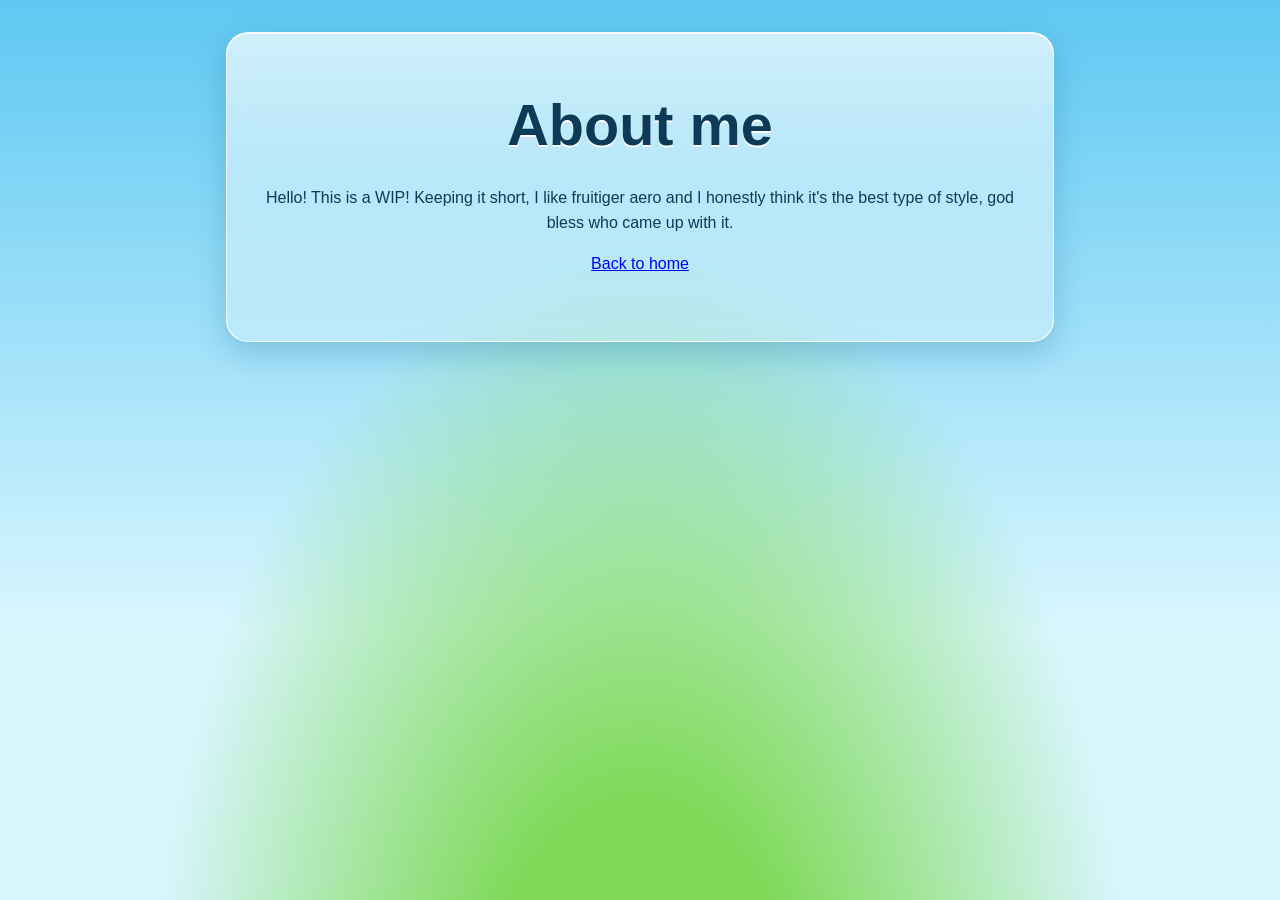
==== aboutme/index.html @ 9e490b0f "Started a about me section, will think better about what to write" ====
<!DOCTYPE html>
<html lang="en">
<head>
  <meta charset="UTF-8">
  <meta name="viewport" content="width=device-width, initial-scale=1">
  <title>About | Rafael Eduardo dos Santos Silva</title>
  <link rel="stylesheet" href="/style.css">
</head>
<body>
  <main>
    <header class="glass hero">
      <h1>About me</h1>
      <p>Hello! This is a WIP! Keeping it short, I like fruitiger aero and I honestly think it's the best type of style, god bless who came up with it.</p>
      <p><a href="/">Back to home</a></p>
    </header>
  </main>
</body>
</html>
---- style.css ----
:root {
  --sky-top: #5ec8f2;
  --sky-low: #d9f6ff;
  --grass: #7ed957;
  --deep: #0b5a86;
  --ink: #0d3b57;
  --glass: rgba(255, 255, 255, .45);
  --edge: rgba(255, 255, 255, .85);
}
* { box-sizing: border-box; }
body {
  margin: 0; min-height: 100vh; color: var(--ink);
  font-family: "Frutiger", "Segoe UI", "Myriad Pro", "Trebuchet MS", sans-serif;
  line-height: 1.55;
  background:
    radial-gradient(ellipse at 50% 120%, var(--grass) 0 18%, transparent 55%),
    linear-gradient(180deg, var(--sky-top), var(--sky-low) 70%);
  background-attachment: fixed;
  overflow-x: hidden;
}
main { max-width: 860px; margin: 0 auto; padding: 2rem 1rem 3rem; position: relative; z-index: 1; }
h1 { font-size: clamp(2.2rem, 6vw, 3.6rem); margin: 0 0 .3rem; font-weight: 600; text-shadow: 0 2px 0 #fff; }
h2 { font-size: 1.6rem; text-shadow: 0 1px 0 #fff; }
h3 { margin: 0 0 .4rem; }

.glass {
  background: linear-gradient(180deg, rgba(255,255,255,.7), var(--glass) 45%, rgba(255,255,255,.3));
  border: 1px solid var(--edge);
  border-radius: 22px;
  box-shadow: 0 10px 30px rgba(11, 90, 134, .25), inset 0 1px 0 #fff;
  backdrop-filter: blur(10px);
  padding: 1.5rem;
}
.hero { text-align: center; padding: 3rem 1.5rem; }
.pills { list-style: none; display: flex; flex-wrap: wrap; gap: .5rem; justify-content: center; padding: 0; margin: 1.2rem 0 0; }
.pills li, button {
  background: linear-gradient(180deg, #a6f08a 0%, #4fc23a 50%, #3aa82b 51%, #6ee052 100%);
  color: #fff; text-shadow: 0 -1px 0 rgba(0,70,0,.5);
  border: 1px solid #2d8f22; border-radius: 999px;
  box-shadow: inset 0 1px 0 rgba(255,255,255,.8), 0 2px 5px rgba(0,60,0,.3);
}
.pills li { padding: .25rem 1rem; font-weight: 600; }

.grid { display: grid; gap: 1.2rem; grid-template-columns: repeat(auto-fit, minmax(230px, 1fr)); }
.tags { font-size: .9rem; color: var(--deep); font-weight: 600; margin-bottom: 0; }

.contact { margin-top: 2.5rem; }
form { display: grid; gap: 1rem; max-width: 520px; }
label { display: grid; gap: .3rem; font-weight: 600; }
input, textarea {
  font: inherit; padding: .6rem .8rem; border-radius: 12px;
  border: 1px solid #8cc9e6; background: rgba(255,255,255,.85);
  box-shadow: inset 0 2px 4px rgba(11,90,134,.15);
}
button { font: inherit; font-weight: 700; padding: .7rem 1.6rem; cursor: pointer; justify-self: start; }
button:hover { filter: brightness(1.08); }
input:focus-visible, textarea:focus-visible, button:focus-visible { outline: 3px solid var(--deep); outline-offset: 2px; }
.note { padding: .6rem 1rem; border-radius: 12px; font-weight: 600; }
.good { background: #d8f7cc; border: 1px solid #5cc14a; }
.bad  { background: #ffe0dc; border: 1px solid #e0705f; }
footer { text-align: center; margin-top: 2rem; font-size: .9rem; }

.bubble {
  position: fixed; border-radius: 50%; pointer-events: none; z-index: 0;
  background: radial-gradient(circle at 30% 28%, #fff 0 12%, rgba(255,255,255,.25) 35%, rgba(120,220,255,.25) 70%);
  border: 1px solid rgba(255,255,255,.8);
  box-shadow: inset 0 -8px 16px rgba(94,200,242,.4);
}
.b1 { width: 160px; height: 160px; left: -40px; top: 18%; }
.b2 { width: 90px; height: 90px; right: 6%; top: 8%; }
.b3 { width: 120px; height: 120px; right: -30px; bottom: 22%; }

.card a{
    display: inline-block;
    padding: .3rem 1rem;
    border-radius: 999px;
    color: #fff;
    font-weight: 700;
    text-decoration: none;
    text-shadow: 0 -1px 0 rgba(0, 70, 0, .5);
    background: linear-gradient(180deg, #a6f08a 0%, #4fc23a 50%, #3aa82b 51%, #6ee052 100%);
    border: 1px solid #2d8f22;
      box-shadow: inset 0 1px 0 rgba(255, 255, 255, .8), 0 2px 5px rgba(0, 60, 0, .3);
}

.card a:hover { filter: brightness(1.08); }
.card a:focus-visible { outline: 3px sold var(--deep); outline-offset: 2px; }

@media (prefers-reduced-motion: no-preference) {
  .bubble { animation: float 9s ease-in-out infinite alternate; }
  .b2 { animation-duration: 12s; }
}
@keyframes float { to { transform: translateY(-24px); } }
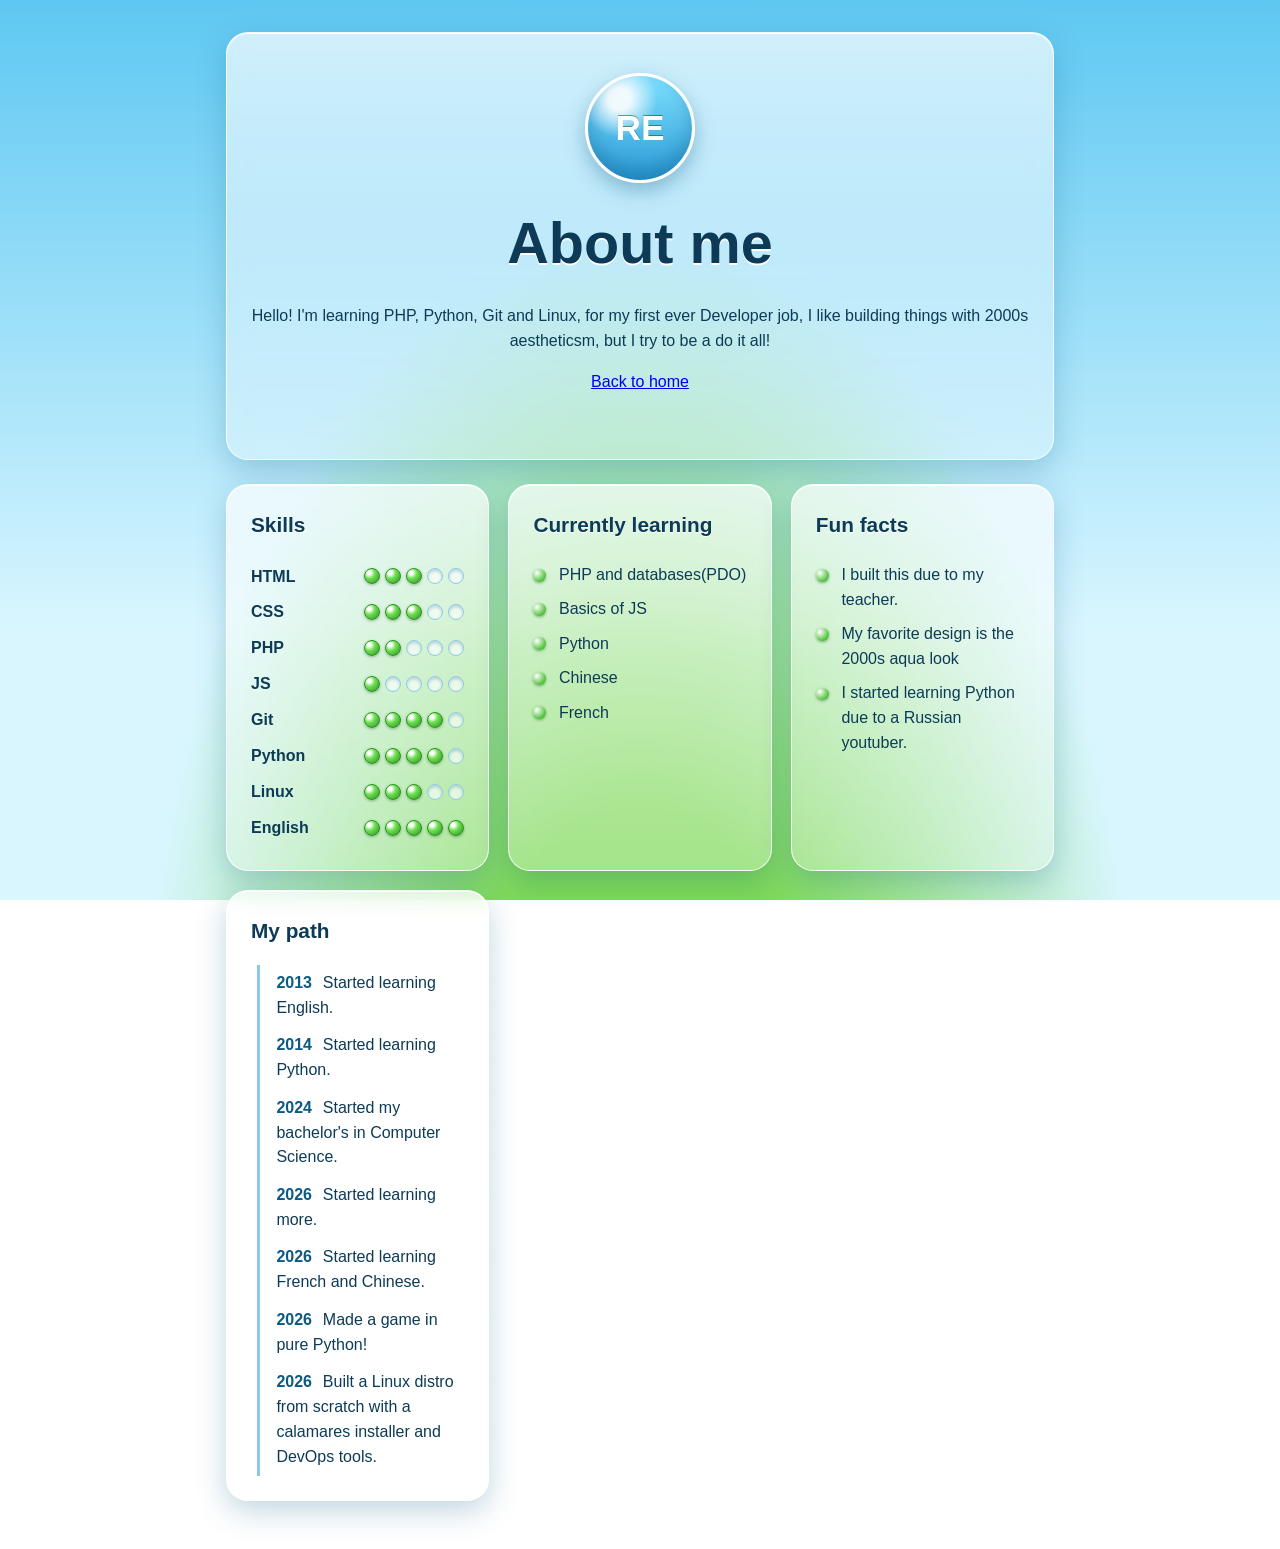
==== commit b0635203: "Improved about page and added a little minigame" ====
--- a/aboutme/index.html
+++ b/aboutme/index.html
@@ -8,11 +8,133 @@
 </head>
 <body>
   <main>
-    <header class="glass hero">
+    <header class="glass hero about-hero">
+      <div class="avatar" aria-hidden="true">RE</div>
       <h1>About me</h1>
-      <p>Hello! This is a WIP! Keeping it short, I like fruitiger aero and I honestly think it's the best type of style, god bless who came up with it.</p>
+      <p>Hello! I&#039;m learning PHP, Python, Git and Linux, for my first ever Developer job, I like building things with 2000s aestheticsm, but I try to be a do it all!</p>
       <p><a href="/">Back to home</a></p>
     </header>
-  </main>
+
+    <section class="about-grid">
+      <article class="glass card">
+        <h2>Skills</h2>
+        <ul class="levels">
+                      <li>
+              <span>HTML</span>
+              <span class="orbs" role="img" aria-label="Level 3 of 5">
+                                  <i class="orb on"></i>
+                                  <i class="orb on"></i>
+                                  <i class="orb on"></i>
+                                  <i class="orb "></i>
+                                  <i class="orb "></i>
+                              </span>
+            </li>
+                      <li>
+              <span>CSS</span>
+              <span class="orbs" role="img" aria-label="Level 3 of 5">
+                                  <i class="orb on"></i>
+                                  <i class="orb on"></i>
+                                  <i class="orb on"></i>
+                                  <i class="orb "></i>
+                                  <i class="orb "></i>
+                              </span>
+            </li>
+                      <li>
+              <span>PHP</span>
+              <span class="orbs" role="img" aria-label="Level 2 of 5">
+                                  <i class="orb on"></i>
+                                  <i class="orb on"></i>
+                                  <i class="orb "></i>
+                                  <i class="orb "></i>
+                                  <i class="orb "></i>
+                              </span>
+            </li>
+                      <li>
+              <span>JS</span>
+              <span class="orbs" role="img" aria-label="Level 1 of 5">
+                                  <i class="orb on"></i>
+                                  <i class="orb "></i>
+                                  <i class="orb "></i>
+                                  <i class="orb "></i>
+                                  <i class="orb "></i>
+                              </span>
+            </li>
+                      <li>
+              <span>Git</span>
+              <span class="orbs" role="img" aria-label="Level 4 of 5">
+                                  <i class="orb on"></i>
+                                  <i class="orb on"></i>
+                                  <i class="orb on"></i>
+                                  <i class="orb on"></i>
+                                  <i class="orb "></i>
+                              </span>
+            </li>
+                      <li>
+              <span>Python</span>
+              <span class="orbs" role="img" aria-label="Level 4 of 5">
+                                  <i class="orb on"></i>
+                                  <i class="orb on"></i>
+                                  <i class="orb on"></i>
+                                  <i class="orb on"></i>
+                                  <i class="orb "></i>
+                              </span>
+            </li>
+                      <li>
+              <span>Linux</span>
+              <span class="orbs" role="img" aria-label="Level 3 of 5">
+                                  <i class="orb on"></i>
+                                  <i class="orb on"></i>
+                                  <i class="orb on"></i>
+                                  <i class="orb "></i>
+                                  <i class="orb "></i>
+                              </span>
+            </li>
+                      <li>
+              <span>English</span>
+              <span class="orbs" role="img" aria-label="Level 5 of 5">
+                                  <i class="orb on"></i>
+                                  <i class="orb on"></i>
+                                  <i class="orb on"></i>
+                                  <i class="orb on"></i>
+                                  <i class="orb on"></i>
+                              </span>
+            </li>
+                  </ul>
+      </article>
+
+      <article class="glass card">
+        <h2>Currently learning</h2>
+        <ul class="plain">
+                      <li>PHP and databases(PDO)</li>
+                      <li>Basics of JS</li>
+                      <li>Python</li>
+                      <li>Chinese</li>
+                      <li>French</li>
+                  </ul>
+      </article>
+
+      <article class="glass card">
+        <h2>Fun facts</h2>
+        <ul class="plain">
+                      <li>I built this due to my teacher.</li>
+                      <li>My favorite design is the 2000s aqua look</li>
+                      <li>I started learning Python due to a Russian youtuber.</li>
+                  </ul>
+      </article>
+
+      <article class="glass card">
+        <h2>My path</h2>
+        <ol class="timeline">
+                      <li><strong>2013</strong> Started learning English.</li>
+                      <li><strong>2014</strong> Started learning Python.</li>
+                      <li><strong>2024</strong> Started my bachelor&#039;s in Computer Science.</li>
+                      <li><strong>2026</strong> Started learning more.</li>
+                      <li><strong>2026</strong> Started learning French and Chinese.</li>
+                      <li><strong>2026</strong> Made a game in pure Python!</li>
+                      <li><strong>2026</strong> Built a Linux distro from scratch with a calamares installer and DevOps tools.</li>
+                  </ol>
+      </article>
+    </section>
+</main>
 </body>
 </html>
--- a/style.css
+++ b/style.css
@@ -90,4 +90,69 @@
   .bubble { animation: float 9s ease-in-out infinite alternate; }
   .b2 { animation-duration: 12s; }
 }
-@keyframes float { to { transform: translateY(-24px); } }+@keyframes float { to { transform: translateY(-24px); } }
+
+.play {
+  position: relative;
+  height: 420px;
+  margin-top: 1.5rem;
+  overflow: hidden;
+  padding: 0;
+}
+.gbubble {
+  all: unset;
+  position: absolute;
+  top: 100%;
+  border-radius: 50%;
+  cursor: pointer;
+  background: radial-gradient(circle at 30% 28%, #fff 0 12%, rgba(255,255,255,.3) 35%, rgba(120,220,255,.45) 75%);
+  border: 1px solid rgba(255,255,255,.9);
+  box-shadow: inset 0 -8px 14px rgba(94,200,242,.5), 0 2px 8px rgba(11,90,134,.25);
+  animation: rise 5s linear forwards;
+}
+.gbubble:hover { filter: brightness(1.1); }
+.gbubble:focus-visible { outline: 3px solid var(--deep); outline-offset: 2px; }
+@keyframes rise { to { top: -120px; } }
+
+/* About page */
+.about-hero { padding-top: 2.5rem; }
+.avatar {
+  width: 110px; height: 110px; margin: 0 auto 1rem;
+  display: grid; place-items: center;
+  border-radius: 50%;
+  font-size: 2.2rem; font-weight: 700; color: #fff;
+  text-shadow: 0 -1px 0 rgba(0, 70, 0, .5);
+  background:
+    radial-gradient(circle at 30% 22%, rgba(255,255,255,.9) 0 10%, transparent 35%),
+    linear-gradient(180deg, #7fe0ff, #2a9bd6);
+  border: 3px solid #fff;
+  box-shadow: 0 8px 20px rgba(11, 90, 134, .35), inset 0 -10px 18px rgba(11, 90, 134, .35);
+}
+
+.about-grid { display: grid; gap: 1.2rem; margin-top: 1.5rem; grid-template-columns: repeat(auto-fit, minmax(260px, 1fr)); }
+.about-grid h2 { margin-top: 0; font-size: 1.3rem; }
+
+.levels, .plain, .timeline { margin: 0; padding: 0; list-style: none; }
+.levels li { display: flex; justify-content: space-between; align-items: center; padding: .35rem 0; font-weight: 600; }
+.plain li { padding: .3rem 0 .3rem 1.6rem; position: relative; }
+.plain li::before {
+  content: ""; position: absolute; left: 0; top: .65rem; width: .8rem; height: .8rem; border-radius: 50%;
+  background: radial-gradient(circle at 30% 30%, #fff, #4fc23a 70%);
+  box-shadow: 0 1px 3px rgba(0, 60, 0, .4);
+}
+
+.orbs { display: inline-flex; gap: 5px; }
+.orb {
+  width: 16px; height: 16px; border-radius: 50%;
+  background: rgba(255, 255, 255, .6);
+  border: 1px solid #8cc9e6;
+  box-shadow: inset 0 2px 3px rgba(11, 90, 134, .25);
+}
+.orb.on {
+  background: radial-gradient(circle at 30% 28%, #fff 0 12%, #6ee052 40%, #2d8f22);
+  border-color: #2d8f22;
+  box-shadow: 0 1px 3px rgba(0, 60, 0, .35);
+}
+
+.timeline li { padding: .4rem 0 .4rem 1rem; border-left: 3px solid #8cc9e6; margin-left: .4rem; }
+.timeline strong { color: var(--deep); margin-right: .4rem; }
